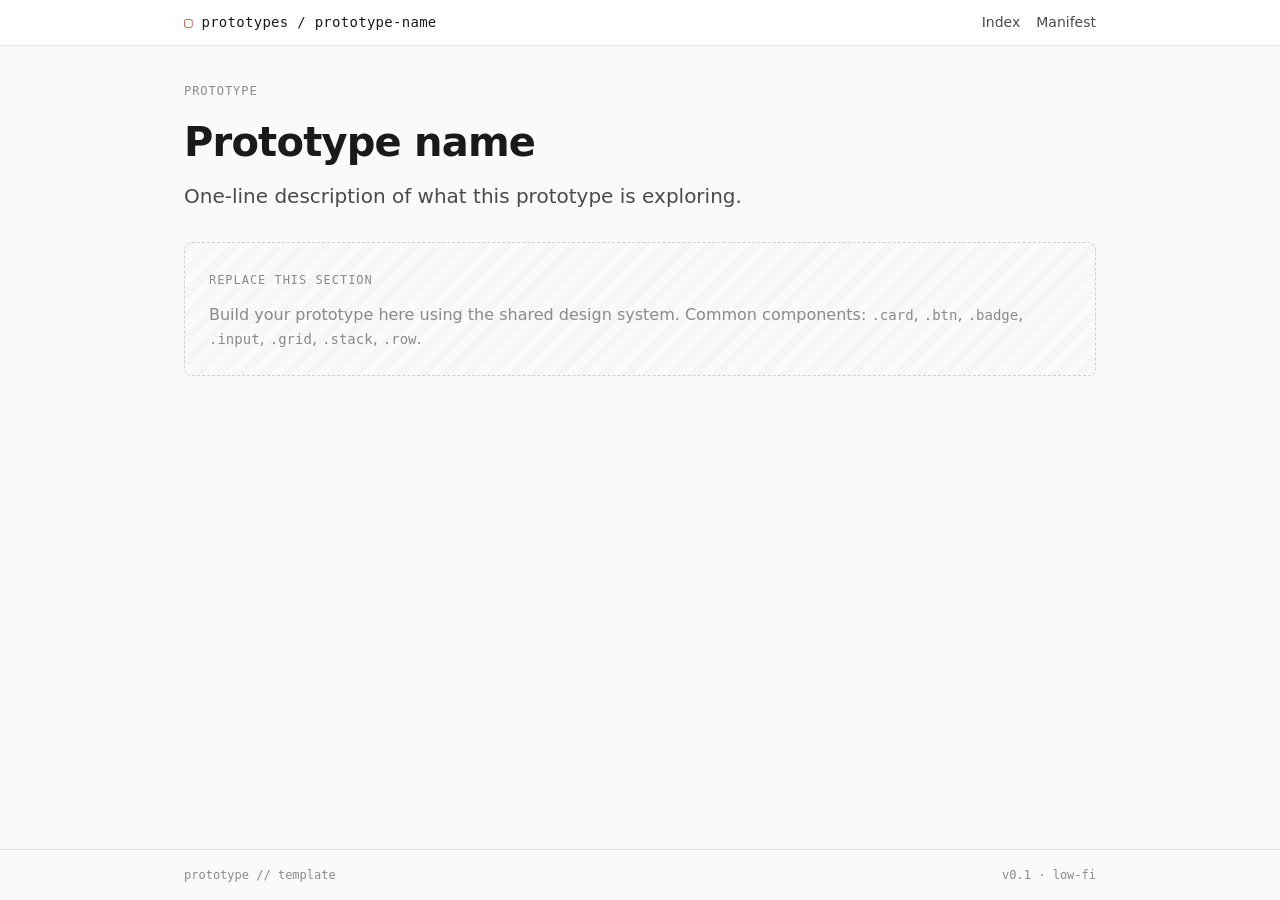
==== prototypes/_template.html @ 0d067fbc "init" ====
<!doctype html>
<html lang="en">
<head>
  <meta charset="utf-8">
  <meta name="viewport" content="width=device-width, initial-scale=1">
  <title>Prototype name — Prototype</title>
  <link rel="stylesheet" href="shared/styles.css">
</head>
<body>
  <div class="shell">

    <header class="shell-header">
      <div class="container row-between">
        <a href="index.html" class="brand">prototypes / prototype-name</a>
        <nav class="nav">
          <a href="index.html">Index</a>
          <a href="prototypes.md">Manifest</a>
        </nav>
      </div>
    </header>

    <main class="shell-main">
      <div class="container stack-lg">

        <div class="stack">
          <span class="eyebrow">Prototype</span>
          <h1>Prototype name</h1>
          <p class="lead">One-line description of what this prototype is exploring.</p>
        </div>

        <!-- Replace below. Use components from shared/styles.css. -->
        <section class="sketch">
          <span class="sketch-label">Replace this section</span>
          <p class="muted" style="margin-top: var(--s-3);">
            Build your prototype here using the shared design system.
            Common components: <code class="mono">.card</code>,
            <code class="mono">.btn</code>, <code class="mono">.badge</code>,
            <code class="mono">.input</code>, <code class="mono">.grid</code>,
            <code class="mono">.stack</code>, <code class="mono">.row</code>.
          </p>
        </section>

      </div>
    </main>

    <footer class="shell-footer">
      <div class="container row-between">
        <span>prototype // template</span>
        <span>v0.1 · low-fi</span>
      </div>
    </footer>

  </div>
</body>
</html>
---- prototypes/shared/styles.css ----
/* ========================================================================
   Low-fi prototype design system
   Single source of truth for all prototypes in this folder.
   Add new component classes here, do not inline styles in prototypes.
   ======================================================================== */

/* ---- Design tokens ---------------------------------------------------- */
:root {
  /* Greyscale (low-fi palette) */
  --c-bg:        #fafaf9;
  --c-surface:   #ffffff;
  --c-line:      #e5e5e3;
  --c-line-2:    #cfcfcc;
  --c-ink:       #1a1a19;
  --c-ink-2:     #4a4a47;
  --c-muted:     #8a8a86;

  /* Single accent (use sparingly) */
  --c-accent:    #d4452e;
  --c-accent-2:  #f5e8e4;

  /* Status colours (for badges) */
  --c-ok:        #2f7a4a;
  --c-warn:      #b07a14;

  /* Type */
  --f-sans:  ui-sans-serif, system-ui, -apple-system, "Inter", sans-serif;
  --f-mono:  ui-monospace, "JetBrains Mono", "SF Mono", Menlo, monospace;
  --t-xs:    12px;
  --t-sm:    14px;
  --t-md:    16px;
  --t-lg:    20px;
  --t-xl:    28px;
  --t-2xl:   40px;

  /* Spacing scale (4px base) */
  --s-1:  4px;
  --s-2:  8px;
  --s-3:  12px;
  --s-4:  16px;
  --s-5:  24px;
  --s-6:  32px;
  --s-7:  48px;
  --s-8:  64px;

  /* Radius / depth */
  --r-sm: 4px;
  --r-md: 8px;
  --r-lg: 12px;
  --shadow: 0 1px 2px rgba(0,0,0,.04), 0 4px 12px rgba(0,0,0,.04);
}

/* ---- Reset ------------------------------------------------------------ */
*, *::before, *::after { box-sizing: border-box; }
html, body { margin: 0; padding: 0; }
body {
  background: var(--c-bg);
  color: var(--c-ink);
  font-family: var(--f-sans);
  font-size: var(--t-md);
  line-height: 1.5;
  -webkit-font-smoothing: antialiased;
}
a { color: var(--c-ink); text-decoration: underline; text-underline-offset: 3px; }
a:hover { color: var(--c-accent); }
img { max-width: 100%; display: block; }
button { font: inherit; }

/* ---- Layout primitives ------------------------------------------------ */
.container { max-width: 960px; margin: 0 auto; padding: 0 var(--s-5); }
.container-wide { max-width: 1200px; margin: 0 auto; padding: 0 var(--s-5); }

/* Vertical stack with consistent spacing */
.stack > * + * { margin-top: var(--s-4); }
.stack-sm > * + * { margin-top: var(--s-2); }
.stack-lg > * + * { margin-top: var(--s-6); }

/* Horizontal row */
.row { display: flex; align-items: center; gap: var(--s-3); }
.row-between { display: flex; align-items: center; justify-content: space-between; gap: var(--s-3); }
.row-wrap { flex-wrap: wrap; }

/* Grid */
.grid { display: grid; gap: var(--s-4); }
.grid-2 { grid-template-columns: repeat(2, 1fr); }
.grid-3 { grid-template-columns: repeat(3, 1fr); }
.grid-auto { grid-template-columns: repeat(auto-fill, minmax(260px, 1fr)); }

/* ---- Shell (header + main + footer used by every prototype) --------- */
.shell { min-height: 100vh; display: flex; flex-direction: column; }
.shell-header {
  border-bottom: 1px solid var(--c-line);
  background: var(--c-surface);
  padding: var(--s-3) 0;
}
.shell-header .brand {
  font-family: var(--f-mono);
  font-size: var(--t-sm);
  letter-spacing: 0.02em;
  text-decoration: none;
  color: var(--c-ink);
}
.shell-header .brand::before { content: "▢ "; color: var(--c-accent); }
.shell-main { flex: 1; padding: var(--s-6) 0; }
.shell-footer {
  border-top: 1px solid var(--c-line);
  padding: var(--s-4) 0;
  font-size: var(--t-xs);
  color: var(--c-muted);
  font-family: var(--f-mono);
}

/* ---- Typography ------------------------------------------------------- */
h1, h2, h3, h4 { margin: 0; font-weight: 600; line-height: 1.2; }
h1 { font-size: var(--t-2xl); letter-spacing: -0.02em; }
h2 { font-size: var(--t-xl); letter-spacing: -0.01em; }
h3 { font-size: var(--t-lg); }
h4 { font-size: var(--t-md); }
p  { margin: 0; }
.lead { font-size: var(--t-lg); color: var(--c-ink-2); line-height: 1.4; }
.muted { color: var(--c-muted); }
.mono { font-family: var(--f-mono); font-size: var(--t-sm); }
.eyebrow { font-family: var(--f-mono); font-size: var(--t-xs); text-transform: uppercase; letter-spacing: 0.08em; color: var(--c-muted); }

/* ---- Card ------------------------------------------------------------- */
.card {
  background: var(--c-surface);
  border: 1px solid var(--c-line);
  border-radius: var(--r-md);
  padding: var(--s-5);
}
.card-link {
  display: block;
  text-decoration: none;
  color: inherit;
  transition: border-color .12s, transform .12s;
}
.card-link:hover { border-color: var(--c-ink); color: inherit; }
.card-title { font-size: var(--t-lg); font-weight: 600; margin-bottom: var(--s-2); }

/* ---- Button ----------------------------------------------------------- */
.btn {
  display: inline-flex;
  align-items: center;
  gap: var(--s-2);
  padding: var(--s-2) var(--s-4);
  border: 1px solid var(--c-ink);
  border-radius: var(--r-sm);
  background: var(--c-ink);
  color: var(--c-surface);
  font-size: var(--t-sm);
  text-decoration: none;
  cursor: pointer;
  transition: opacity .12s;
}
.btn:hover { opacity: 0.85; color: var(--c-surface); }
.btn-secondary { background: transparent; color: var(--c-ink); }
.btn-secondary:hover { background: var(--c-ink); color: var(--c-surface); }
.btn-accent { background: var(--c-accent); border-color: var(--c-accent); }

/* ---- Badge ------------------------------------------------------------ */
.badge {
  display: inline-block;
  padding: 2px var(--s-2);
  border-radius: 999px;
  font-family: var(--f-mono);
  font-size: var(--t-xs);
  background: var(--c-line);
  color: var(--c-ink-2);
  text-transform: lowercase;
}
.badge-ok    { background: #e2efe7; color: var(--c-ok); }
.badge-warn  { background: #f6ecd5; color: var(--c-warn); }
.badge-accent{ background: var(--c-accent-2); color: var(--c-accent); }

/* ---- Input ------------------------------------------------------------ */
.input, .textarea, .select {
  width: 100%;
  padding: var(--s-2) var(--s-3);
  border: 1px solid var(--c-line-2);
  border-radius: var(--r-sm);
  background: var(--c-surface);
  font: inherit;
  color: var(--c-ink);
}
.input:focus, .textarea:focus, .select:focus { outline: 2px solid var(--c-accent-2); border-color: var(--c-accent); }
.label { display: block; font-size: var(--t-sm); color: var(--c-ink-2); margin-bottom: var(--s-1); }

/* ---- Nav -------------------------------------------------------------- */
.nav { display: flex; gap: var(--s-4); }
.nav a { font-size: var(--t-sm); text-decoration: none; color: var(--c-ink-2); }
.nav a:hover, .nav a.active { color: var(--c-ink); }

/* ---- Divider ---------------------------------------------------------- */
.hr { height: 1px; background: var(--c-line); border: 0; margin: var(--s-5) 0; }

/* ---- Sketch outline (helps signal "this is low-fi") ------------------- */
.sketch {
  border: 1px dashed var(--c-line-2);
  border-radius: var(--r-md);
  padding: var(--s-5);
  background: repeating-linear-gradient(
    -45deg,
    transparent 0 8px,
    rgba(0,0,0,.015) 8px 16px
  );
}
.sketch-label {
  font-family: var(--f-mono);
  font-size: var(--t-xs);
  color: var(--c-muted);
  text-transform: uppercase;
  letter-spacing: 0.08em;
}

/* ---- Dialog (uses native <dialog> element) --------------------------- */
.dialog {
  border: 1px solid var(--c-line);
  border-radius: var(--r-md);
  padding: 0;
  max-width: 480px;
  width: 90vw;
  background: var(--c-surface);
  color: var(--c-ink);
  box-shadow: var(--shadow);
}
.dialog::backdrop { background: rgba(0,0,0,.35); }
.dialog-header { padding: var(--s-4) var(--s-5); border-bottom: 1px solid var(--c-line); display: flex; justify-content: space-between; align-items: center; }
.dialog-body   { padding: var(--s-5); }
.dialog-footer { padding: var(--s-4) var(--s-5); border-top: 1px solid var(--c-line); display: flex; gap: var(--s-2); justify-content: flex-end; }
.dialog-close  { background: none; border: 0; font-size: var(--t-lg); cursor: pointer; color: var(--c-muted); padding: 0; line-height: 1; }
.dialog-close:hover { color: var(--c-ink); }

/* ---- Sidebar --------------------------------------------------------- */
.sidebar {
  position: fixed;
  top: 0; bottom: 0; left: 0;
  width: 280px;
  background: var(--c-surface);
  border-right: 1px solid var(--c-line);
  padding: var(--s-5);
  transform: translateX(-100%);
  transition: transform .2s ease;
  z-index: 50;
  overflow-y: auto;
}
.sidebar[data-state="open"] { transform: translateX(0); }
.sidebar-overlay {
  position: fixed; inset: 0;
  background: rgba(0,0,0,.25);
  opacity: 0; pointer-events: none;
  transition: opacity .2s ease;
  z-index: 40;
}
body[data-sidebar="open"] .sidebar-overlay { opacity: 1; pointer-events: auto; }

/* ---- Toast ----------------------------------------------------------- */
.toast-container {
  position: fixed;
  bottom: var(--s-5); right: var(--s-5);
  display: flex; flex-direction: column; gap: var(--s-2);
  z-index: 100;
  pointer-events: none;
}
.toast {
  background: var(--c-ink);
  color: var(--c-surface);
  padding: var(--s-3) var(--s-4);
  border-radius: var(--r-sm);
  font-size: var(--t-sm);
  box-shadow: var(--shadow);
  pointer-events: auto;
  animation: toast-in .2s ease;
}
@keyframes toast-in { from { opacity: 0; transform: translateY(8px); } to { opacity: 1; transform: none; } }

/* ---- Tabs ------------------------------------------------------------ */
.tabs { border-bottom: 1px solid var(--c-line); display: flex; gap: var(--s-4); }
.tab  {
  padding: var(--s-3) 0;
  font-size: var(--t-sm);
  color: var(--c-muted);
  border-bottom: 2px solid transparent;
  background: none; border-top: 0; border-left: 0; border-right: 0;
  cursor: pointer;
}
.tab[aria-selected="true"], .tab.active { color: var(--c-ink); border-bottom-color: var(--c-ink); }
.tab-panel[hidden] { display: none; }

/* ---- List ------------------------------------------------------------ */
.list { list-style: none; padding: 0; margin: 0; border: 1px solid var(--c-line); border-radius: var(--r-md); overflow: hidden; }
.list-item { padding: var(--s-3) var(--s-4); border-bottom: 1px solid var(--c-line); background: var(--c-surface); }
.list-item:last-child { border-bottom: 0; }
.list-item:hover { background: var(--c-bg); }

/* ---- Table ----------------------------------------------------------- */
.table { width: 100%; border-collapse: collapse; font-size: var(--t-sm); }
.table th, .table td { padding: var(--s-2) var(--s-3); border-bottom: 1px solid var(--c-line); text-align: left; }
.table th { font-weight: 600; color: var(--c-ink-2); font-size: var(--t-xs); text-transform: uppercase; letter-spacing: 0.05em; }

/* ---- Avatar / kbd / code -------------------------------------------- */
.avatar {
  display: inline-flex; align-items: center; justify-content: center;
  width: 32px; height: 32px; border-radius: 50%;
  background: var(--c-line); color: var(--c-ink-2);
  font-size: var(--t-xs); font-weight: 600;
}
.kbd {
  display: inline-block; padding: 2px 6px;
  border: 1px solid var(--c-line-2); border-bottom-width: 2px;
  border-radius: 4px;
  font-family: var(--f-mono); font-size: var(--t-xs);
  background: var(--c-bg);
}
.code {
  font-family: var(--f-mono); font-size: var(--t-sm);
  background: var(--c-bg); padding: 2px 6px;
  border-radius: 4px; border: 1px solid var(--c-line);
}
.code-block {
  font-family: var(--f-mono); font-size: var(--t-sm);
  background: var(--c-bg); padding: var(--s-3) var(--s-4);
  border-radius: var(--r-sm); border: 1px solid var(--c-line);
  overflow-x: auto; white-space: pre;
}

/* ---- Empty state ---------------------------------------------------- */
.empty {
  text-align: center; padding: var(--s-7) var(--s-5);
  color: var(--c-muted);
  border: 1px dashed var(--c-line-2);
  border-radius: var(--r-md);
}

/* ---- Toggle / switch ------------------------------------------------ */
.switch { position: relative; display: inline-block; width: 36px; height: 20px; }
.switch input { opacity: 0; width: 0; height: 0; }
.switch-track {
  position: absolute; inset: 0;
  background: var(--c-line-2); border-radius: 999px;
  transition: background .15s;
  cursor: pointer;
}
.switch-track::before {
  content: ""; position: absolute;
  width: 16px; height: 16px; left: 2px; top: 2px;
  background: var(--c-surface); border-radius: 50%;
  transition: transform .15s;
}
.switch input:checked + .switch-track { background: var(--c-ink); }
.switch input:checked + .switch-track::before { transform: translateX(16px); }

/* ---- Banner --------------------------------------------------------- */
.banner {
  display: flex; gap: var(--s-3);
  padding: var(--s-3) var(--s-4);
  border: 1px solid var(--c-line);
  border-left: 3px solid var(--c-ink);
  border-radius: var(--r-sm);
  background: var(--c-surface);
  font-size: var(--t-sm);
}
.banner-warn { border-left-color: var(--c-warn); }
.banner-ok   { border-left-color: var(--c-ok); }
.banner-accent { border-left-color: var(--c-accent); }

/* ---- Chat (composable pieces, see shared/patterns/chat.html) -------- */
.chat { display: flex; flex-direction: column; height: 100%; max-height: 600px; border: 1px solid var(--c-line); border-radius: var(--r-md); background: var(--c-surface); overflow: hidden; }
.chat-thread { flex: 1; overflow-y: auto; padding: var(--s-4); display: flex; flex-direction: column; gap: var(--s-3); }
.chat-message { max-width: 80%; padding: var(--s-3) var(--s-4); border-radius: var(--r-md); font-size: var(--t-sm); line-height: 1.5; }
.chat-message--user { align-self: flex-end; background: var(--c-ink); color: var(--c-surface); border-bottom-right-radius: 4px; }
.chat-message--ai   { align-self: flex-start; background: var(--c-bg); border: 1px solid var(--c-line); border-bottom-left-radius: 4px; }
.chat-message-meta  { font-family: var(--f-mono); font-size: var(--t-xs); color: var(--c-muted); margin-top: 2px; }
.chat-typing { align-self: flex-start; display: inline-flex; gap: 4px; padding: var(--s-3) var(--s-4); }
.chat-typing span { width: 6px; height: 6px; border-radius: 50%; background: var(--c-muted); animation: typing 1.2s infinite; }
.chat-typing span:nth-child(2) { animation-delay: .15s; }
.chat-typing span:nth-child(3) { animation-delay: .3s; }
@keyframes typing { 0%, 60%, 100% { opacity: .3; } 30% { opacity: 1; } }
.chat-input  { display: flex; gap: var(--s-2); padding: var(--s-3) var(--s-4); border-top: 1px solid var(--c-line); background: var(--c-surface); }
.chat-input textarea { flex: 1; resize: none; padding: var(--s-2) var(--s-3); border: 1px solid var(--c-line-2); border-radius: var(--r-sm); font: inherit; min-height: 40px; max-height: 160px; }

/* ---- Layout helpers for sidebar + main shell ----------------------- */
.app-shell { display: grid; grid-template-columns: 240px 1fr; min-height: 100vh; }
.app-shell-nav { border-right: 1px solid var(--c-line); padding: var(--s-5); background: var(--c-surface); }
.app-shell-main { padding: var(--s-6); }
@media (max-width: 720px) {
  .app-shell { grid-template-columns: 1fr; }
  .app-shell-nav { display: none; }
}

/* ---- Responsive ------------------------------------------------------- */
@media (max-width: 720px) {
  .grid-2, .grid-3 { grid-template-columns: 1fr; }
  .row { flex-wrap: wrap; }
  h1 { font-size: 32px; }
  .sidebar { width: 85vw; }
}
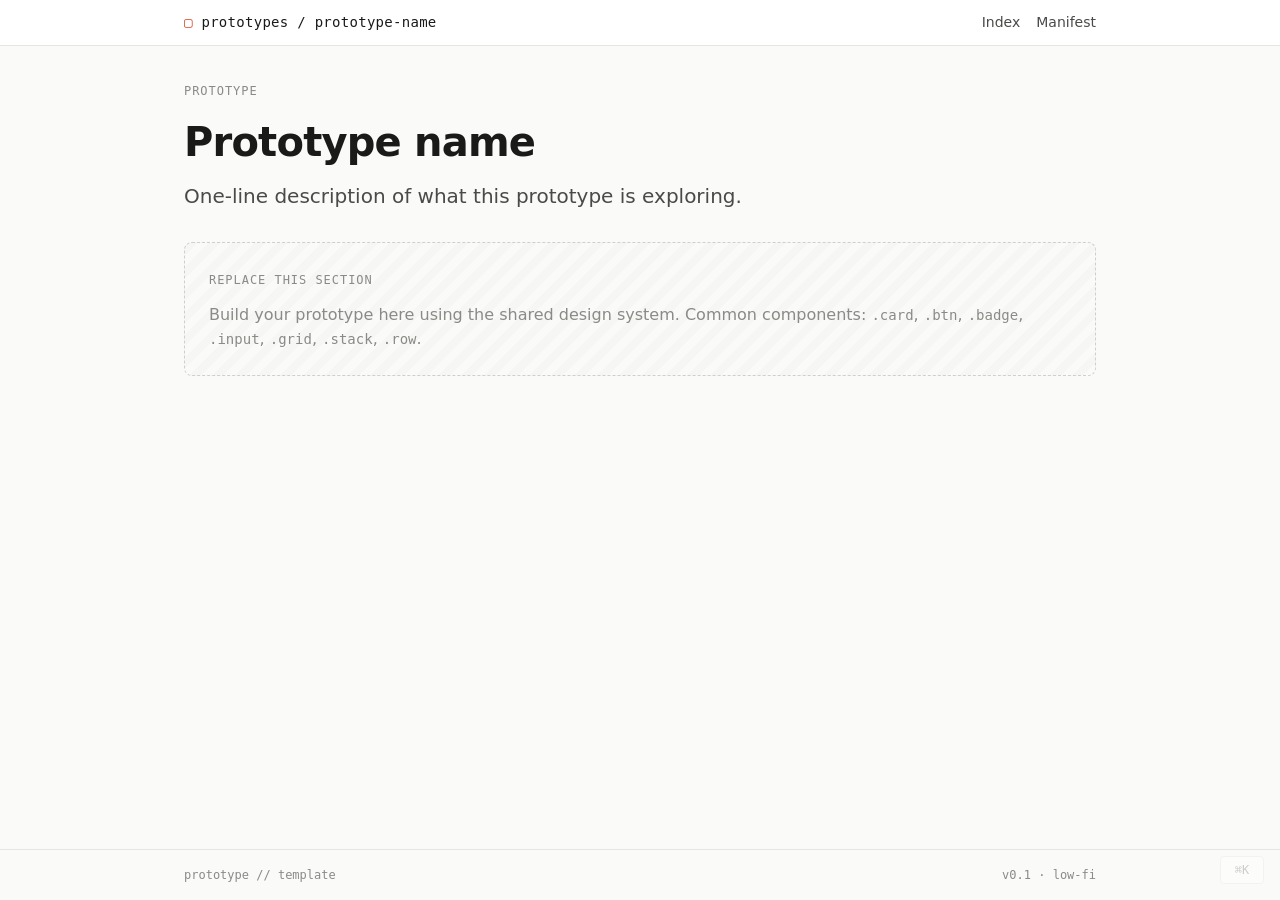
==== commit d8c91dbf: "updates to prototype switcher" ====
--- a/prototypes/_template.html
+++ b/prototypes/_template.html
@@ -51,5 +51,8 @@
     </footer>
 
   </div>
+
+  <!-- Persistent prototype switcher (Cmd+K) — auto-injects UI -->
+  <script src="shared/proto-switcher.js" defer></script>
 </body>
 </html>
--- a/prototypes/shared/styles.css
+++ b/prototypes/shared/styles.css
@@ -388,10 +388,93 @@
   .app-shell-nav { display: none; }
 }
 
+/* ---- Prototype switcher (proto-switcher.js, persistent across all prototypes) ---- */
+.proto-switcher-button {
+  position: fixed;
+  bottom: var(--s-4);
+  right: var(--s-4);
+  width: 44px;
+  height: 28px;
+  display: inline-flex;
+  align-items: center;
+  justify-content: center;
+  border: 1px solid var(--c-line);
+  border-radius: var(--r-sm);
+  background: var(--c-surface);
+  color: var(--c-muted);
+  font-family: var(--f-mono);
+  font-size: var(--t-xs);
+  cursor: pointer;
+  opacity: 0.4;
+  transition: opacity .15s, color .15s, border-color .15s;
+  z-index: 80;
+}
+.proto-switcher-button:hover { opacity: 1; color: var(--c-ink); border-color: var(--c-ink); }
+.proto-switcher-button span { line-height: 1; }
+
+.proto-switcher-modal {
+  position: fixed; inset: 0;
+  background: rgba(0,0,0,.35);
+  display: flex; align-items: flex-start; justify-content: center;
+  padding-top: 12vh;
+  z-index: 200;
+}
+.proto-switcher-modal[hidden] { display: none; }
+
+.proto-switcher-card {
+  width: 90%; max-width: 560px;
+  background: var(--c-surface);
+  border: 1px solid var(--c-line);
+  border-radius: var(--r-md);
+  box-shadow: var(--shadow);
+  overflow: hidden;
+  display: flex; flex-direction: column;
+  max-height: 70vh;
+}
+.proto-switcher-search {
+  width: 100%;
+  padding: var(--s-4);
+  border: 0; border-bottom: 1px solid var(--c-line);
+  font: inherit; font-size: var(--t-md);
+  outline: none;
+  background: var(--c-surface);
+  color: var(--c-ink);
+}
+.proto-switcher-list {
+  list-style: none; margin: 0; padding: 0;
+  overflow-y: auto;
+  flex: 1;
+}
+.proto-switcher-item {
+  display: flex; gap: var(--s-3);
+  padding: var(--s-3) var(--s-4);
+  border-bottom: 1px solid var(--c-line);
+  cursor: pointer;
+  align-items: center;
+  justify-content: space-between;
+}
+.proto-switcher-item:last-child { border-bottom: 0; }
+.proto-switcher-item.is-active { background: var(--c-bg); }
+.proto-switcher-item-main { display: flex; flex-direction: column; gap: 2px; min-width: 0; flex: 1; }
+.proto-switcher-item-title { font-weight: 600; color: var(--c-ink); font-size: var(--t-sm); }
+.proto-switcher-item-purpose { color: var(--c-muted); font-size: var(--t-xs); white-space: nowrap; overflow: hidden; text-overflow: ellipsis; }
+.proto-switcher-item-meta { display: flex; align-items: center; gap: var(--s-2); flex-shrink: 0; }
+.proto-switcher-empty { padding: var(--s-5); text-align: center; color: var(--c-muted); font-size: var(--t-sm); }
+.proto-switcher-footer {
+  padding: var(--s-2) var(--s-4);
+  border-top: 1px solid var(--c-line);
+  background: var(--c-bg);
+  font-size: var(--t-xs);
+  color: var(--c-muted);
+  font-family: var(--f-mono);
+}
+
 /* ---- Responsive ------------------------------------------------------- */
 @media (max-width: 720px) {
   .grid-2, .grid-3 { grid-template-columns: 1fr; }
   .row { flex-wrap: wrap; }
   h1 { font-size: 32px; }
   .sidebar { width: 85vw; }
-}
+  .proto-switcher-button { bottom: var(--s-3); right: var(--s-3); }
+  .proto-switcher-card { max-width: 95%; }
+}
